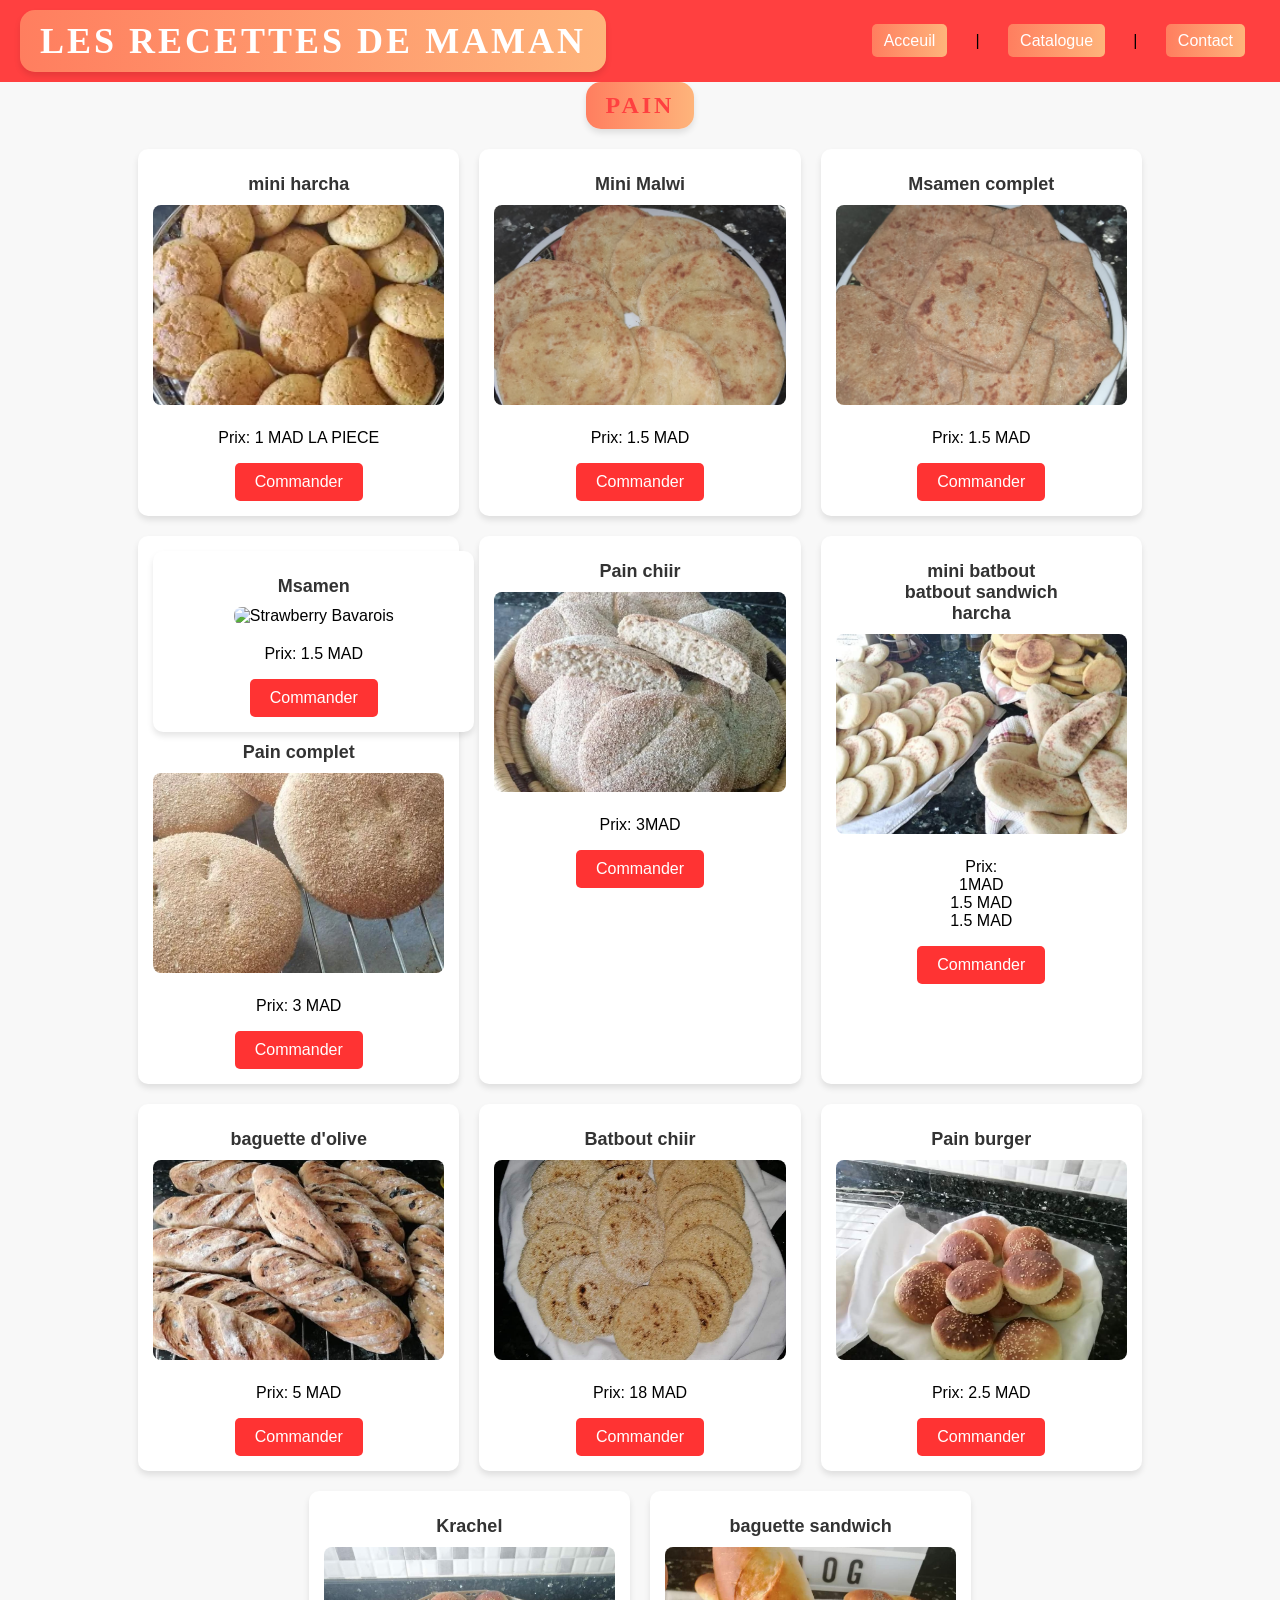
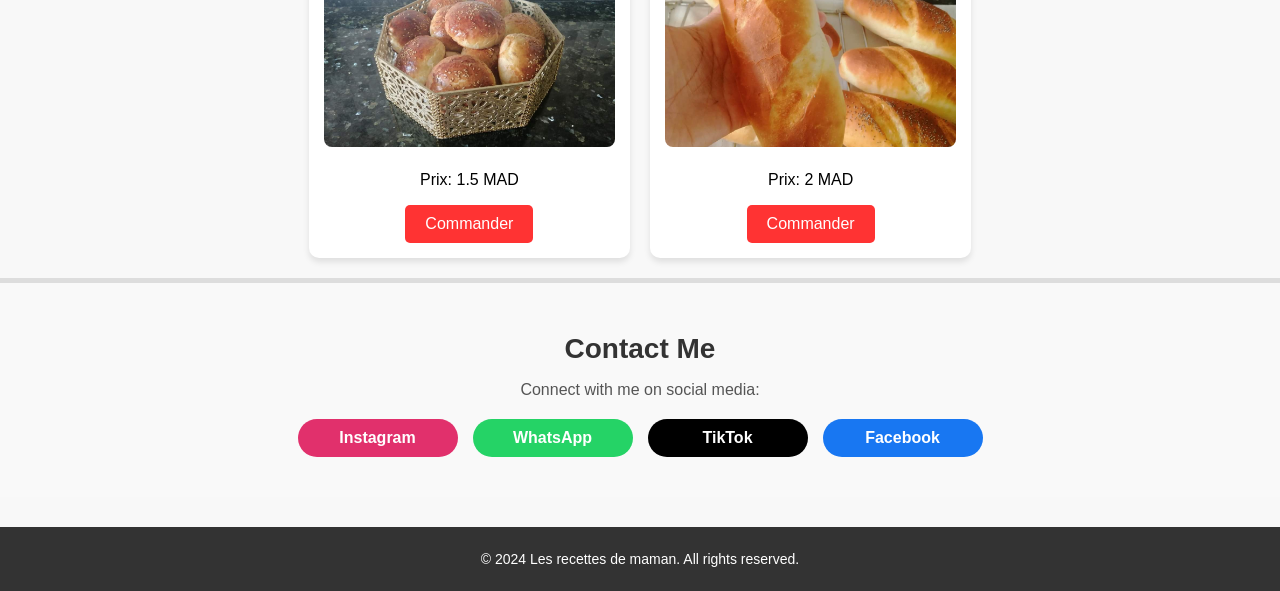
==== pain.html @ ef1d2975 "ADDING FILES" ====
<!DOCTYPE html>
<html lang="en">
  <head>
    <meta charset="UTF-8" />
    <meta name="viewport" content="width=device-width, initial-scale=1.0" />
    <title>Hayat Recipes</title>
    <link rel="icon" href="photo/LOGO.jpeg" type="image/png" />
    <link rel="stylesheet" href="stylles.css" />
  </head>
  <body>
    <header>
      <h1>Les Recettes de Maman</h1>
      <nav>
        <a href="index.html">Acceuil</a> &nbsp; | &nbsp;
      
        <!-- Menu déroulant pour le catalogue -->
        <div class="dropdown">
          <a href="#" class="dropbtn">Catalogue</a>
          <div class="dropdown-content">
            <a href="cakes.html">Cakes</a>
            <a href="desserts.html">Desserts</a>
            <a href="sale.html">Salé</a>
            <a href="pain.html">Pain</a>
            <a href="gateau.html">Gâteaux</a>
          </div>
        </div> &nbsp; | &nbsp;
      
        <a href="#contact">Contact</a>
      </nav>
    </header>
    <center>
      <div class="container">
        <h1>Pain</h1>
    </div>
    
  </center>
  <section class="recipes-container">
    <article class="recipe">
        <h2 class="recipe-title">mini harcha</h2>
        <img
          src="photo/mini harcha.webp"
          alt="Strawberry Bavarois"
          class="recipe-image"
        />
        <div class="recipe-details">
          <p class="price">Prix: 1 MAD LA PIECE</p>
          <a href="https://wa.me/message/JJLFO6GVCVP2J1" class="order-link">
            <button class="order-button">Commander</button>
          </a>
        </div>
      </article>
           <!-- Recipe 8 -->
    <article class="recipe">
        <h2 class="recipe-title">Mini Malwi</h2>
        <img
          src="photo/mini malwi.jpeg"
          alt="Strawberry Bavarois"
          class="recipe-image"
        />
        <div class="recipe-details">
          <p class="price">Prix: 1.5 MAD</p>
          <a href="https://wa.me/message/JJLFO6GVCVP2J1" class="order-link">
            <button class="order-button">Commander</button>
          </a>
        </div>
      </article>
        <!-- Recipe 8 -->
    <article class="recipe">
        <h2 class="recipe-title">Msamen complet</h2>
        <img
          src="photo/msaman be lgamh.jpeg"
          alt="Strawberry Bavarois"
          class="recipe-image"
        />
        <div class="recipe-details">
          <p class="price">Prix: 1.5 MAD</p>
          <a href="https://wa.me/message/JJLFO6GVCVP2J1" class="order-link">
            <button class="order-button">Commander</button>
          </a>
        </div>
      </article>
      <article class="recipe">
        <article class="recipe">
          <h2 class="recipe-title">Msamen</h2>
          <img
            src="photo/msamen.jpeg"
            alt="Strawberry Bavarois"
            class="recipe-image"
          />
          <div class="recipe-details">
            <p class="price">Prix: 1.5 MAD</p>
            <a href="https://wa.me/message/JJLFO6GVCVP2J1" class="order-link">
              <button class="order-button">Commander</button>
            </a>
          </div>
        </article>
        <h2 class="recipe-title">Pain complet</h2>
        <img
          src="photo/pain complet.jpeg"
          alt="Strawberry Bavarois"
          class="recipe-image"/>
        <div class="recipe-details">
          <p class="price">Prix: 3 MAD</p>
          <a href="https://wa.me/message/JJLFO6GVCVP2J1" class="order-link">
            <button class="order-button">Commander</button>
          </a>
        </div>
      </article>
      <article class="recipe">
        <h2 class="recipe-title">Pain chiir </h2>
        <img
          src="photo/pain chiir.jpeg"
          alt="Strawberry Bavarois"
          class="recipe-image"
        />
        <div class="recipe-details">
          <p class="price">Prix: 3MAD</p>
          <a href="https://wa.me/message/JJLFO6GVCVP2J1" class="order-link">
            <button class="order-button">Commander</button>
          </a>
        </div>
      </article>
      <article class="recipe">
        <h2 class="recipe-title">mini batbout
            <br>batbout sandwich <br>
            harcha
        </h2>
        <img
          src="photo/melange.jpeg"
          alt="Strawberry Bavarois"
          class="recipe-image"
        />
        <div class="recipe-details">
          <p class="price">Prix: 
            <BR>1MAD 
            <br>1.5 MAD
            <BR>1.5 MAD</BR>
          </p>
          <a href="https://wa.me/message/JJLFO6GVCVP2J1" class="order-link">
            <button class="order-button">Commander</button>
          </a>
        </div>
      </article>
      <article class="recipe">
        <h2 class="recipe-title">baguette d'olive</h2>
        <img
          src="photo/pain au olive.jpeg"
          alt="Strawberry Bavarois"
          class="recipe-image"
        />
        <div class="recipe-details">
          <p class="price">Prix: 5 MAD</p>
          <a href="https://wa.me/message/JJLFO6GVCVP2J1" class="order-link">
            <button class="order-button">Commander</button>
          </a>
        </div>
      </article>
      <article class="recipe">
        <h2 class="recipe-title">Batbout chiir</h2>
        <img
          src="photo/batbout.jpeg"
          alt="Strawberry Bavarois"
          class="recipe-image"
        />
        <div class="recipe-details">
          <p class="price">Prix: 18 MAD</p>
          <a href="https://wa.me/message/JJLFO6GVCVP2J1" class="order-link">
            <button class="order-button">Commander</button>
          </a>
        </div>
      </article>
      <article class="recipe">
        <h2 class="recipe-title">Pain burger</h2>
        <img
          src="photo/pain du burger.jpeg"
          alt="Strawberry Bavarois"
          class="recipe-image"
        />
        <div class="recipe-details">
          <p class="price">Prix: 2.5 MAD</p>
          <a href="https://wa.me/message/JJLFO6GVCVP2J1" class="order-link">
            <button class="order-button">Commander</button>
          </a>
        </div>
      </article>
      <article class="recipe">
        <h2 class="recipe-title">Krachel</h2>
        <img
          src="photo/krachel.jpeg"
          alt="Strawberry Bavarois"
          class="recipe-image"
        />
        <div class="recipe-details">
          <p class="price">Prix: 1.5 MAD</p>
          <a href="https://wa.me/message/JJLFO6GVCVP2J1" class="order-link">
            <button class="order-button">Commander</button>
          </a>
        </div>
      </article>
      <article class="recipe">
        <h2 class="recipe-title">baguette sandwich</h2>
        <img
          src="photo/baguette sandwich.jpeg"
          alt="Strawberry Bavarois"
          class="recipe-image"
        />
        <div class="recipe-details">
          <p class="price">Prix: 2 MAD</p>
          <a href="https://wa.me/message/JJLFO6GVCVP2J1" class="order-link">
            <button class="order-button">Commander</button>
          </a>
        </div>
      </article>
    </section>
    </body>
    <section id="contact">
        <h2>Contact Me</h2>
        <p>Connect with me on social media:</p>
        <div class="social-links">
          <a
            href="https://www.instagram.com/labelpatisserie/profilecard/?igsh=MXJ6eHh0amV3djNieg=="
            target="_blank"
            class="social-btn instagram"
            >Instagram</a
          >
          <a
            href="https://wa.me/message/JJLFO6GVCVP2J1"
            target="_blank"
            class="social-btn whatsapp"
            >WhatsApp</a
          >
          <a
            href="https://www.tiktok.com/@kokitakokita234?_t=8sPfUHMxGtB&_r=1"
            target="_blank"
            class="social-btn tiktok"
            >TikTok</a
          >
          <a
      href="https://www.facebook.com/profile.php?id=100054448692441&mibextid=ZbWKwL"
      target="_blank"
      class="social-btn facebook"
      >Facebook</a
    >
        </div>
      </section>
      <footer>
        <p>&copy; 2024 Les recettes de maman. All rights reserved.</p>
      </footer>
      <script src="script.js"></script>
  </body>
</html>
---- stylles.css ----
.recipes-container {
  display: flex;
  flex-wrap: wrap; /* Permet de passer les éléments à la ligne */
  gap: 20px; /* Espacement entre les éléments */
  justify-content: center; /* Centre les éléments horizontalement */
  padding: 20px;
  height: auto; /* Ajuste la hauteur automatiquement au contenu */
}

.recipe {
  background: white;
  border-radius: 10px;
  box-shadow: 0 4px 6px rgba(0, 0, 0, 0.1);
  padding: 15px;
  text-align: center;
  width: 8.5cm; /* Largeur fixe pour chaque carte */
  box-sizing: border-box; /* Inclut padding et border dans la largeur totale */
}

.recipe-title {
  font-size: 18px;
  color: #333;
  margin-bottom: 10px;
}

/* General Styles */
body {
  font-family: Arial, sans-serif;
  background-color: #f8f8f8;
  margin: 0;
  padding: 0;
  box-sizing: border-box;
}
.about-section {
  background-image: url('photo/DALL·E\ 2024-12-22\ 23.48.54\ -\ A\ beautiful\ and\ elegant\ kitchen\ background\ with\ soft\ lighting\,\ wooden\ cabinets\,\ marble\ countertops\,\ and\ a\ cozy\ atmosphere.\ The\ scene\ includes\ fresh\ in.webp'); /* Image de fond */
  background-size: cover; /* Couvrir toute la section */
  background-repeat: no-repeat; /* Pas de répétition */
  background-position: center; /* Centrer l'image */
  color: #fff; /* Texte en blanc pour contraste */
  text-align: center; /* Centrer le contenu */
  padding: 60px 30px; /* Ajouter de l'espace pour le contenu */
  position: relative; /* Pour personnalisation future */
  margin: -20px;
}

.about-content {
  background-color: rgba(0, 0, 0, 0.6); /* Overlay sombre pour améliorer la lisibilité */
  display: inline-block; /* Contenu compact */
  padding: 30px; /* Espacement intérieur */
  border-radius: 15px; /* Coins arrondis */
  box-shadow: 0 5px 15px rgba(0, 0, 0, 0.3); /* Effet 3D subtil */
  font-size: 1.2em; /* Taille de texte */
  line-height: 1.6; /* Espacement du texte */
}
.a{
  color: #ffffff;
  margin: 10px 0;
}
h1, h2, h3 {
  color: #333;
  margin: 10px 0;
}

ul {
  padding-left: 20px;
}
h1 {
  font-family: 'Georgia', serif; /* Une police élégante */
  font-size: 3rem; /* Taille du texte */
  font-weight: bold; /* Texte en gras */
  color: #ff4040; /* Couleur vive qui attire l’attention */
  text-align: center; /* Centre le titre */
  text-transform: uppercase; /* Met tout en majuscule */
  letter-spacing: 3px; /* Espacement entre les lettres */
  margin: 20px 0; /* Espace autour du titre */
  padding: 10px 20px; /* Espace intérieur pour un meilleur focus */
  background: linear-gradient(90deg, #ff7e5f, #feb47b); /* Dégradé de fond */
  border-radius: 15px; /* Coins arrondis */
  box-shadow: 0 4px 6px rgba(0, 0, 0, 0.1); /* Ombre subtile */
  display: inline-block; /* Ajuste la largeur au texte */
}

button {
  background-color: #ff3333;
  color: white;
  border: none;
  padding: 10px 20px;
  cursor: pointer;
  font-size: 16px;
  border-radius: 5px;
}

button:hover {
  background-color: #40fd79;
}

footer {
  text-align: center;
  padding: 20px;
  background-color: #333;
  color: white;
  margin-top: 20px;
}

/* Header Styles */
header {
  background-color: #ff4040;
  padding: 20px;
  text-align: center;
}

header h1 {
  font-size: 36px;
  color: white;
}
header {
  display: flex;
  justify-content: space-between;
  align-items: center;
  padding: 10px 20px;

}

h1 {
  margin: 0;
  font-size: 24px;
}

nav a {
  text-decoration: none;
  color: white;
  margin: 0 15px;
  font-size: 16px;
  padding: 8px 12px;
  border-radius: 5px;
  transition: all 0.3s ease;
  background: linear-gradient(90deg, #ff7e5f, #feb47b); /* Background gradient */
}
nav a:hover {
  background-color: var(--highlight-color);
  transform: scale(1.1);
  box-shadow: 0 4px 6px rgba(0, 0, 0, 0.2);
}
/* Style du menu déroulant */
.dropdown {
  position: relative;
  display: inline-block;
}

.dropdown-content {
  display: none;
  position: absolute;
  background-color: #f9f9f9;
  min-width: 160px;
  z-index: 1;
}

.dropdown:hover .dropdown-content {
  display: block;
}

.dropdown-content a {
  color: rgb(255, 255, 255);
  padding: 12px 16px;
  text-decoration: none;
  display: block;
}

.dropdown-content a:hover {
  background-color: #ddd;
}

/* Main Section */
main {
  padding: 20px;
}

.recipe:hover {
  transform: translateY(-5px);
}

/* Recipe Video */
.recipe-image {
  width: 100%;
  height: 200px;
  object-fit: cover; /* Maintains aspect ratio and crops excess */
  border-radius: 8px;
}


/* Recipe Details */
.recipe-details {
  margin-top: 20px;
}



/* General Section Styles */
#contact {
  text-align: center;
  padding: 40px 20px;
  background-color: #f9f9f9;
  border-top: 5px solid #ddd;
}

#contact h2 {
  font-size: 28px;
  color: #333;
  margin-bottom: 10px;
}

#contact p {
  font-size: 16px;
  color: #555;
  margin-bottom: 20px;
}

/* Social Links Styling */
.social-links {
  display: flex;
  justify-content: center;
  flex-wrap: wrap;
  gap: 15px;
}

.social-btn {
  display: inline-block;
  padding: 10px 20px;
  font-size: 16px;
  color: #fff;
  text-decoration: none;
  border-radius: 30px;
  transition: transform 0.3s ease, background-color 0.3s ease, box-shadow 0.3s ease;
  text-align: center;
  font-weight: bold;
  min-width: 120px;
}

/* Individual Social Button Colors */
.social-btn.instagram {
  background-color: #E1306C;
}

.social-btn.whatsapp {
  background-color: #25D366;
}

.social-btn.tiktok {
  background-color: #000;
}

.social-btn.youtube {
  background-color: #FF0000;
}

.social-btn.facebook {
  background-color: #1877F2;
}

/* Hover Effects */
.social-btn:hover {
  transform: translateY(-3px);
  box-shadow: 0 8px 15px rgba(0, 0, 0, 0.2);
}

.social-btn.instagram:hover {
  background-color: #c0275b;
}

.social-btn.whatsapp:hover {
  background-color: #1da851;
}

.social-btn.tiktok:hover {
  background-color: #333;
}

.social-btn.youtube:hover {
  background-color: #cc0000;
}

.social-btn.facebook:hover {
  background-color: #155db2;
}

/* Footer Styles */
footer {
  background-color: #333;
  color: white;
  padding: 10px;
  margin-top: 30px;
}

footer p {
  font-size: 14px;
}

/* Styles Responsives */
@media (max-width: 1024px) {
  .recipe {
    width: 45%;
  }

  .about-content {
    font-size: 1em;
    padding: 20px;
  }

  nav a {
    font-size: 14px;
    margin: 0 10px;
  }
}

@media (max-width: 768px) {
  .recipe {
    width: 100%;
  }

  header {
    flex-direction: column;
  }

  nav {
    margin-top: 10px;
  }

  .about-section {
    padding: 40px 20px;
  }

  #contact h2 {
    font-size: 24px;
  }
}

@media (max-width: 480px) {
  .recipe {
    width: 100%;
  }

  header h1 {
    font-size: 20px;
  }

  nav a {
    font-size: 12px;
    padding: 6px 10px;
  }

  .about-content {
    padding: 15px;
  }

  button {
    font-size: 14px;
    padding: 8px 15px;
  }
}
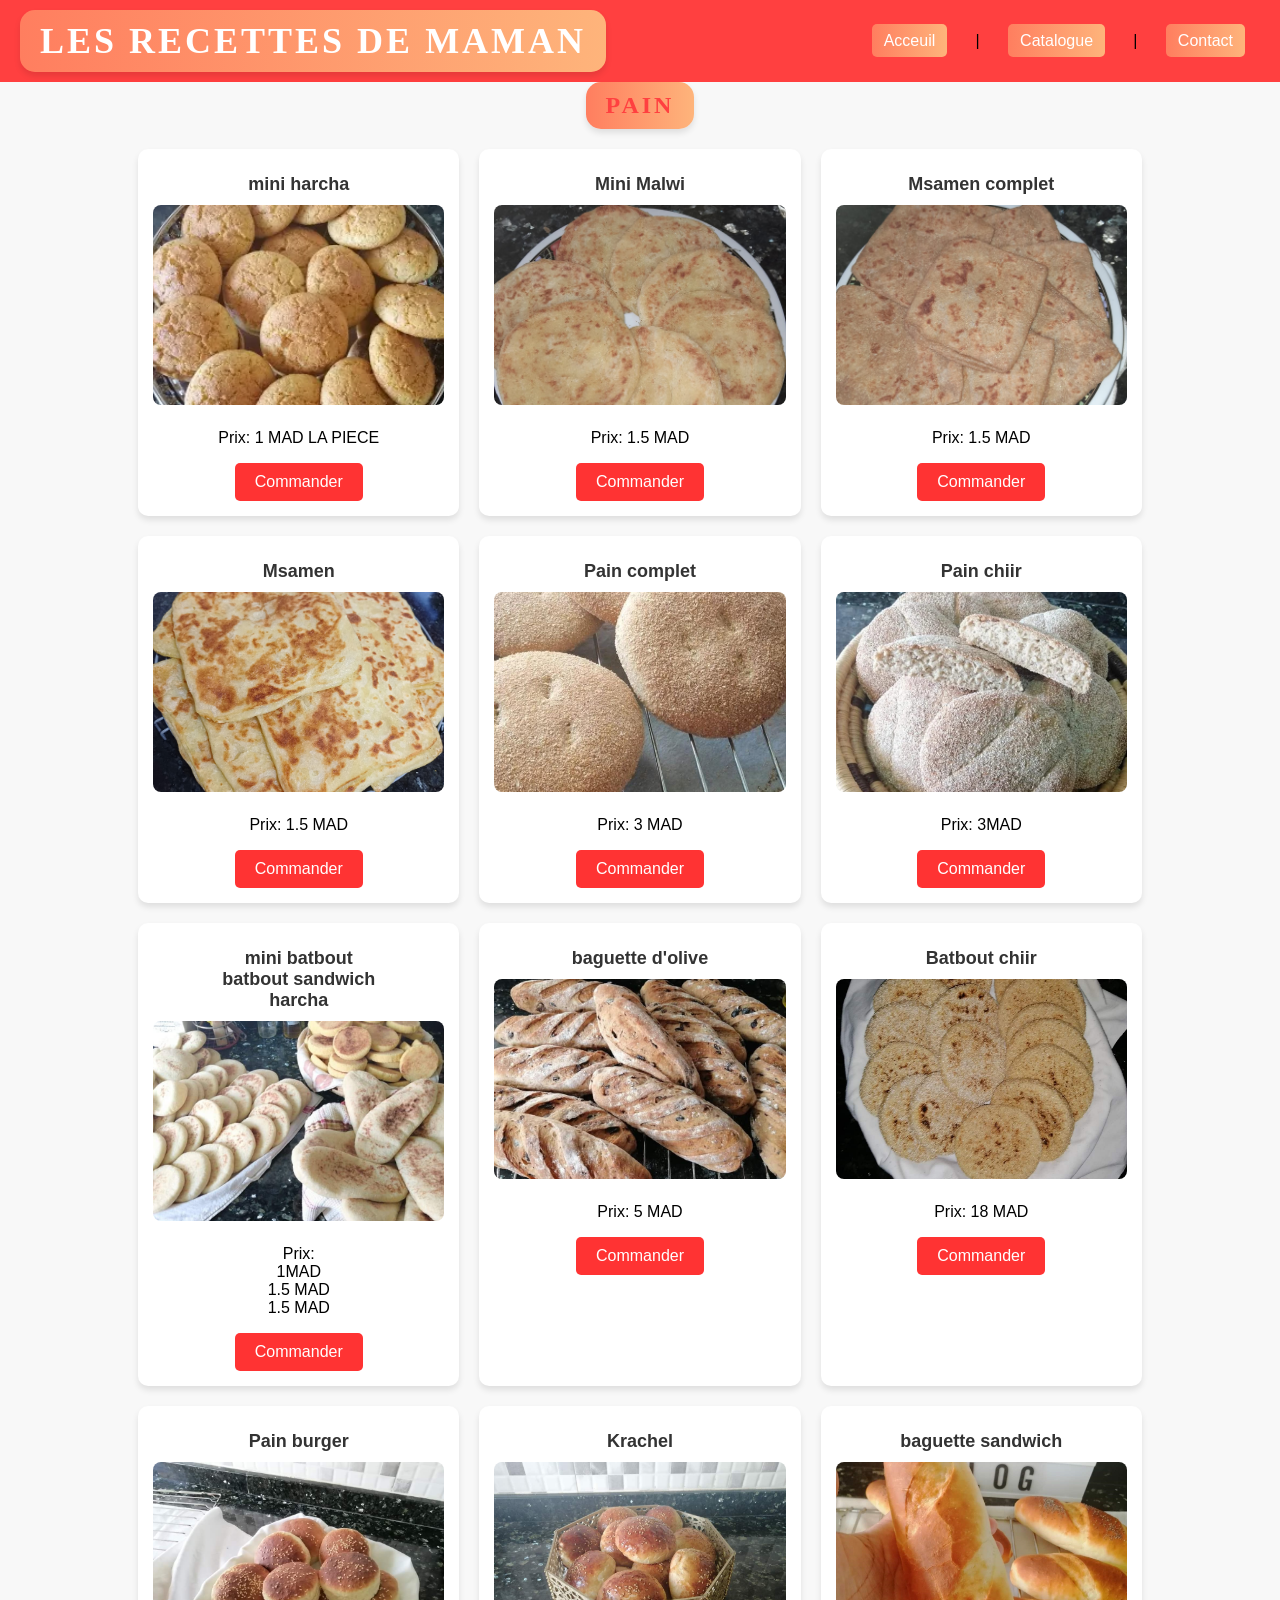
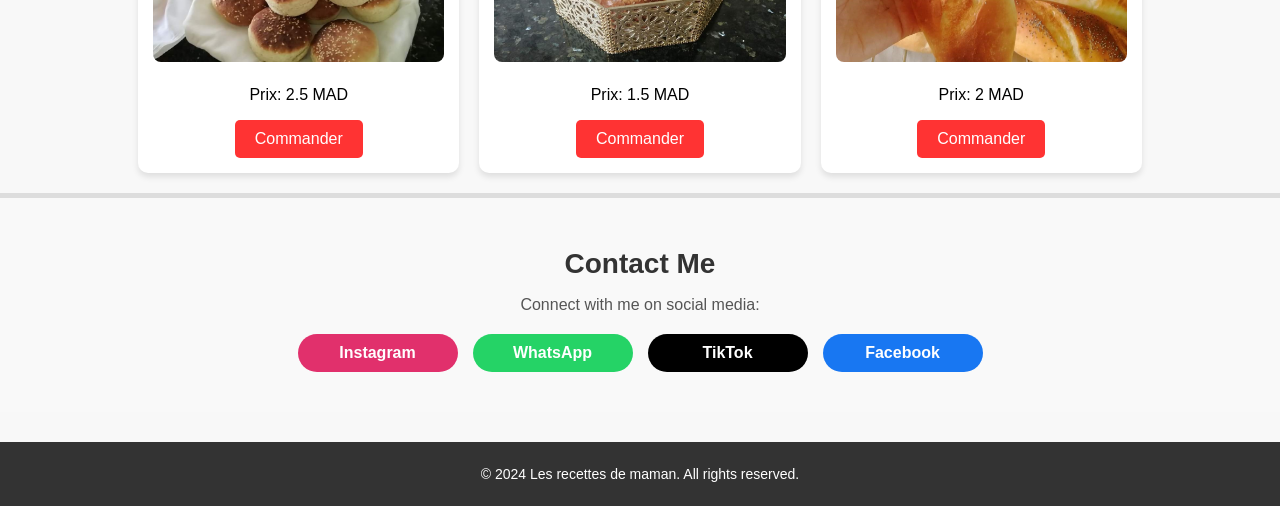
==== commit 2589d5a0: "Update pain.html" ====
--- a/pain.html
+++ b/pain.html
@@ -79,7 +79,7 @@
           </a>
         </div>
       </article>
-      <article class="recipe">
+
         <article class="recipe">
           <h2 class="recipe-title">Msamen</h2>
           <img
@@ -93,7 +93,8 @@
               <button class="order-button">Commander</button>
             </a>
           </div>
-        </article>
+        </article>    
+    <article class="recipe">
         <h2 class="recipe-title">Pain complet</h2>
         <img
           src="photo/pain complet.jpeg"
